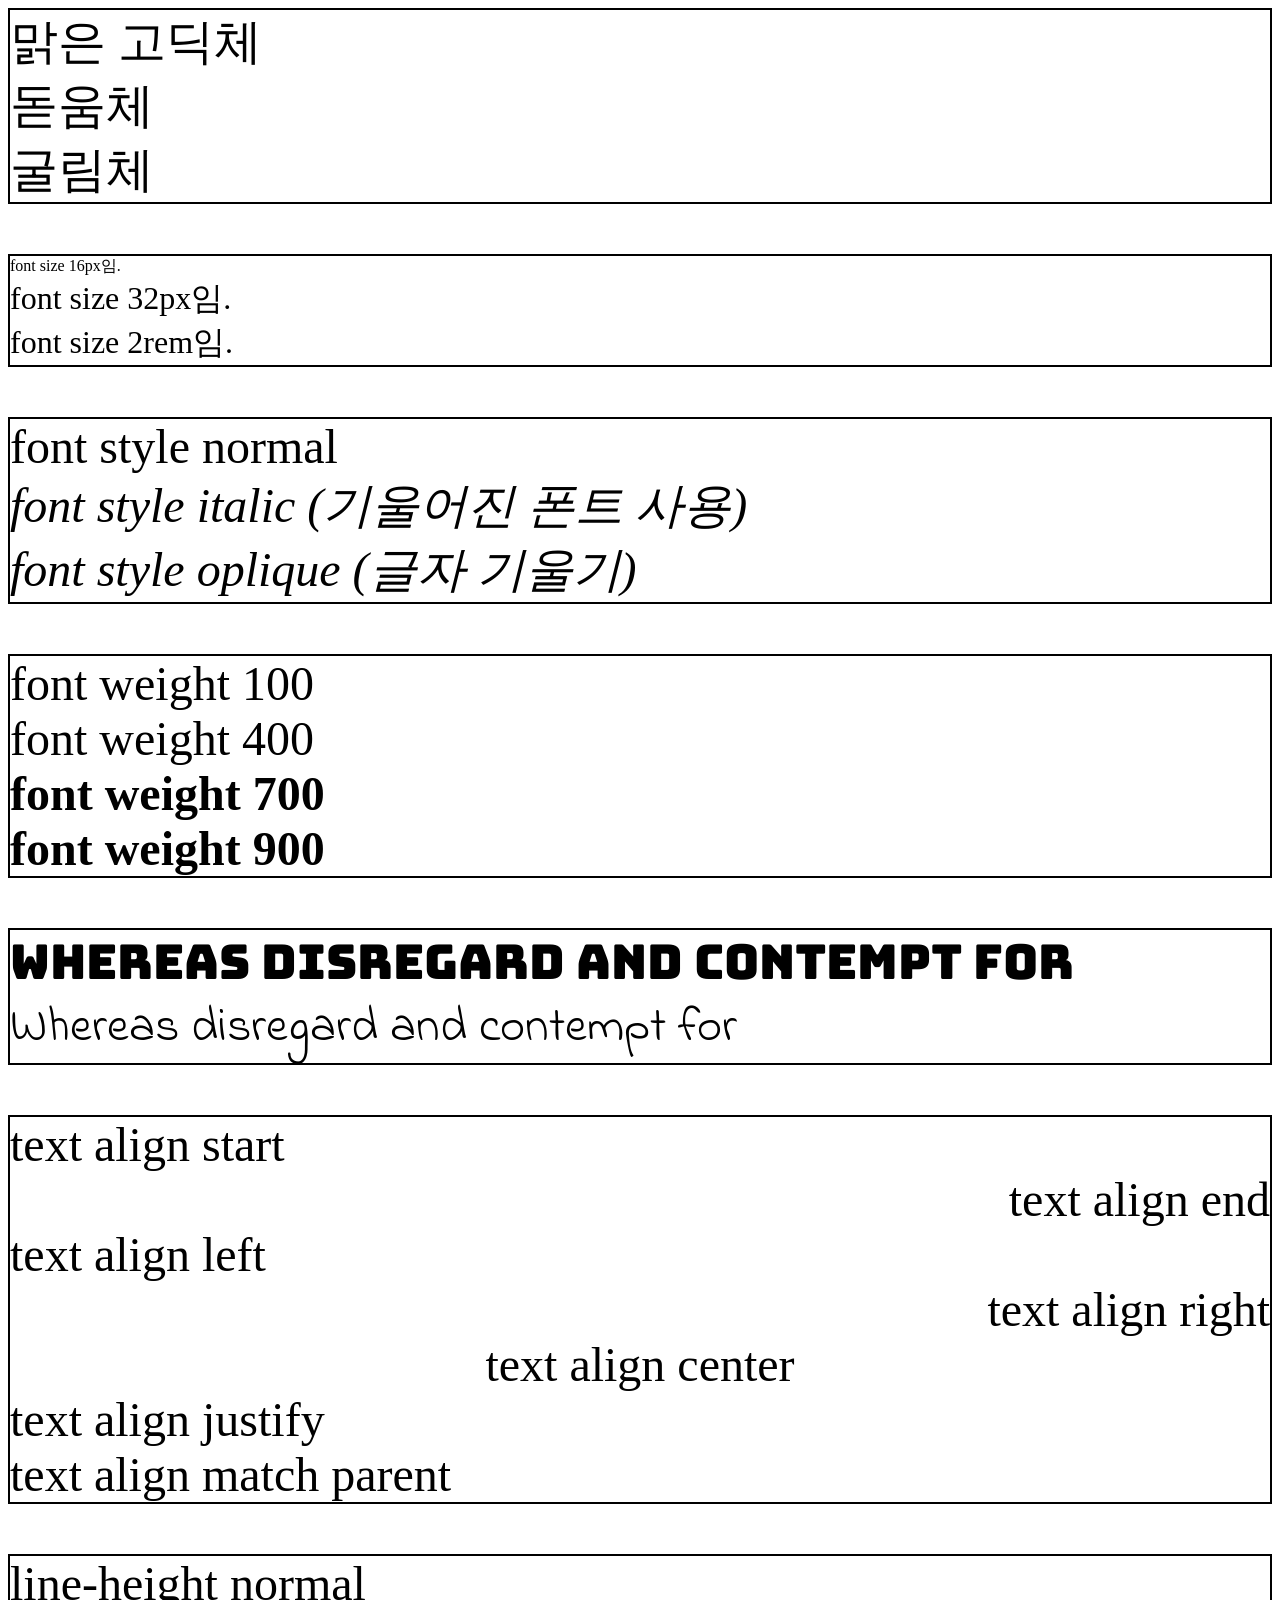
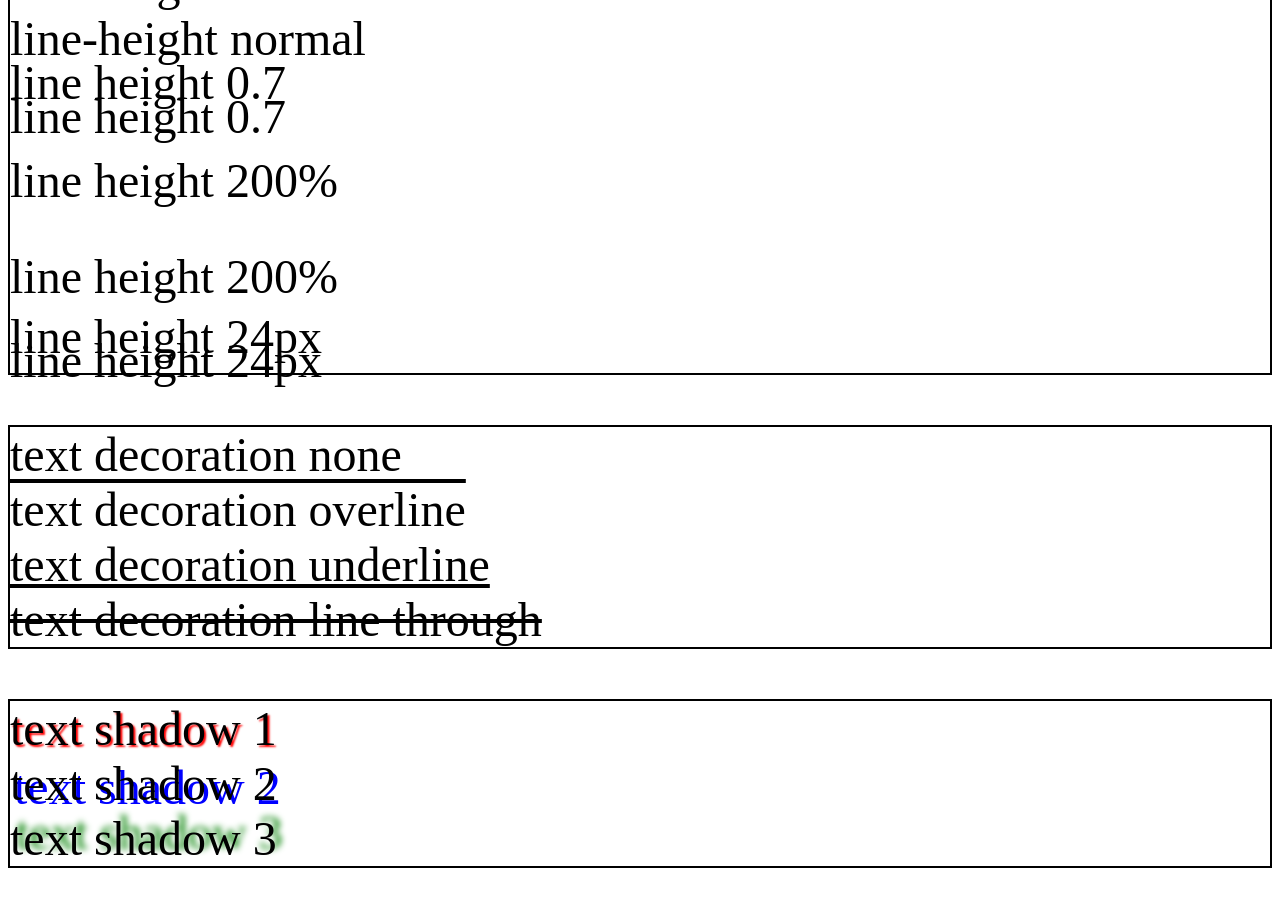
==== css-tutorials/do-it/07/index.html @ d6a1e988 "refactor: 07 폴더 구조 개편 및 텍스트 스타일 예제 추가 - 07.html을 07/index.html로 이동 및 이름을 변경한다 - index.html의 style 코드" ====
<!-- 텍스트를 표현하는 다양한 스타일 -->
<!DOCTYPE html>
<html lang="en">

<head>
    <meta charset="UTF-8">
    <meta name="viewport" content="width=device-width, initial-scale=1.0">
    <title>Document</title>
    <link rel="stylesheet" href="styles.css">
</head>

<body>
    <div>
        <p id="malgeun-godig">맑은 고딕체</p>
        <p id="dod-um">돋움체</p>
        <p id="gullim">굴림체</p>
    </div>

    <div>
        <p id="font-size-16px">font size 16px임.</p>
        <p id="font-size-32px">font size 32px임.</p>
        <p id="font-size-2rem">font size 2rem임.</p>
    </div>

    <div>
        <p id="font-style-normal">font style normal</p>
        <p id="font-style-italic">font style italic (기울어진 폰트 사용)</p>
        <p id="font-style-oblique">font style oplique (글자 기울기)</p>
    </div>

    <div>
        <p id="font-weight-100">font weight 100</p>
        <p id="font-weight-400">font weight 400</p>
        <p id="font-weight-700">font weight 700</p>
        <p id="font-weight-900">font weight 900</p>
    </div>

    <div>
        <p id="bungee-regular">Whereas disregard and contempt for</p>
        <p id="indie-flower-regular">Whereas disregard and contempt for</p>
    </div>

    <div>
        <p id="text-align-start">text align start</p>
        <p id="text-align-end">text align end</p>

        <p id="text-align-left">text align left</p>
        <p id="text-align-right">text align right</p>

        <p id="text-align-center">text align center</p>
        <p id="text-align-justify">text align justify</p>
        <p id="text-align-match-parent">text align match parent</p>
    </div>

    <div>
        <p>line-height normal<br>line-height normal</p>
        <p id="line-height-07">line height 0.7<br>line height 0.7</p>
        <p id="line-height-200-percent">line height 200%<br>line height 200%</p>
        <p id="line-height-24px">line height 24px<br>line height 24px</p>
    </div>

    <div>
        <p id="text-decoration-none">text decoration none</p>
        <p id="text-decoration-overline">text decoration overline</p>
        <p id="text-decoration-underline">text decoration underline</p>
        <p id="text-decoration-line-through">text decoration line through</p>
    </div>

    <div>
        <p id="text-shadow-1">text shadow 1</p>
        <p id="text-shadow-2">text shadow 2</p>
        <p id="text-shadow-3">text shadow 3</p>
    </div>
</body>

</html>
---- css-tutorials/do-it/07/styles.css ----
@import url('https://fonts.googleapis.com/css2?family=Bungee&display=swap');
@import url('https://fonts.googleapis.com/css2?family=Indie+Flower&display=swap');

div {
    box-sizing: border-box;
    margin-bottom: 50px;
    border: 2px black solid;
}

p {
    margin: 0;
    font-size: 48px;
}



#malgeun-godig {
    font-family: "맑은 고딕";
}

#dod-um {
    font-family: 돋움;
}

#gullim {
    font-family: 굴림;
}



#font-size-16px {
    font-size: 16px;
}

#font-size-32px {
    font-size: 32px;
}

#font-size-2rem {
    font-size: 2rem;
}



#font-style-normal {
    font-style: normal;
}

#font-style-italic {
    font-style: italic;
}

#font-style-oblique {
    font-style: oblique;
}



#font-weight-100 {
    font-weight: 100;
}

#font-weight-400 {
    font-weight: 400;
    /* font-weight: normal; */
}

#font-weight-700 {
    font-weight: 700;
    /* font-weight: bold; */
}

#font-weight-900 {
    font-weight: 900;
}


#bungee-regular {
    font-family: "Bungee", sans-serif;
    font-weight: 400;
    font-style: normal;
}


#indie-flower-regular {
    font-family: "Indie Flower", cursive;
    font-weight: 400;
    font-style: normal;
}



#text-align-start {
    text-align: start;
}

#text-align-end {
    text-align: end;
}

#text-align-left {
    text-align: left;
}

#text-align-right {
    text-align: right;
}

#text-align-center {
    text-align: center;
}

#text-align-justify {
    text-align: justify;
}

#text-align-match-parent {
    text-align: match-parent;
}



#line-height-07 {
    line-height: 0.7;
}

#line-height-200-percent {
    line-height: 200%;
}

#line-height-24px {
    line-height: 24px;
}



#text-decoration-none {
    text-decoration: none;
}

#text-decoration-overline {
    text-decoration: overline;
}

#text-decoration-underline {
    text-decoration: underline;
}

#text-decoration-line-through {
    text-decoration: line-through;
}



#text-shadow-1 {
    /* none | 가로, 세로, 흐림, 색상 */
    /* 가로 양수는 오른쪽으로, 음수는 왼쪽으로 */
    /* 세로 양수는 아래쪽으로, 음수는 위쪽으로 (옛날 그 스크래치 좌표배경 y만 반대로 꽂아버린 느낌) */
    text-shadow: 2px 2px 2px red;
}

#text-shadow-2 {
    text-shadow: 4px 4px blue;
}

#text-shadow-3 {
    text-shadow: 6px -6px 6px green;
}
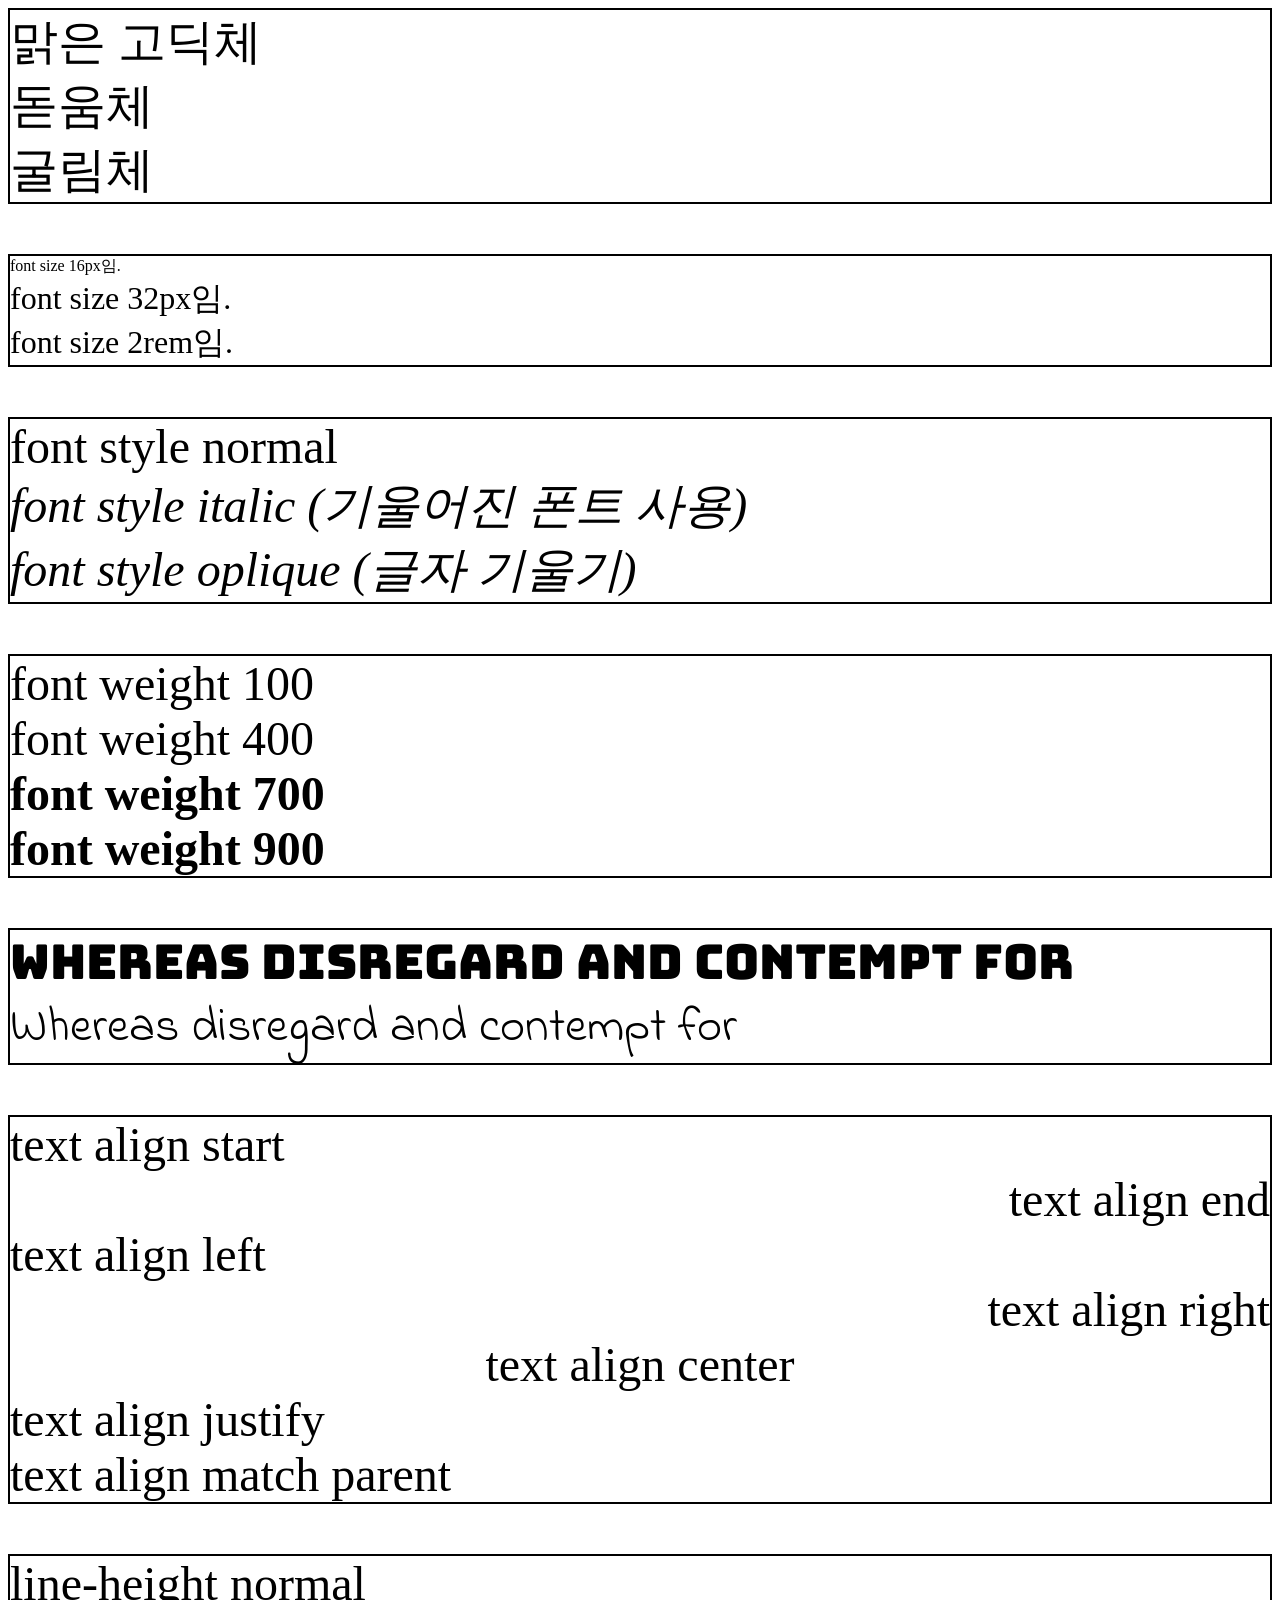
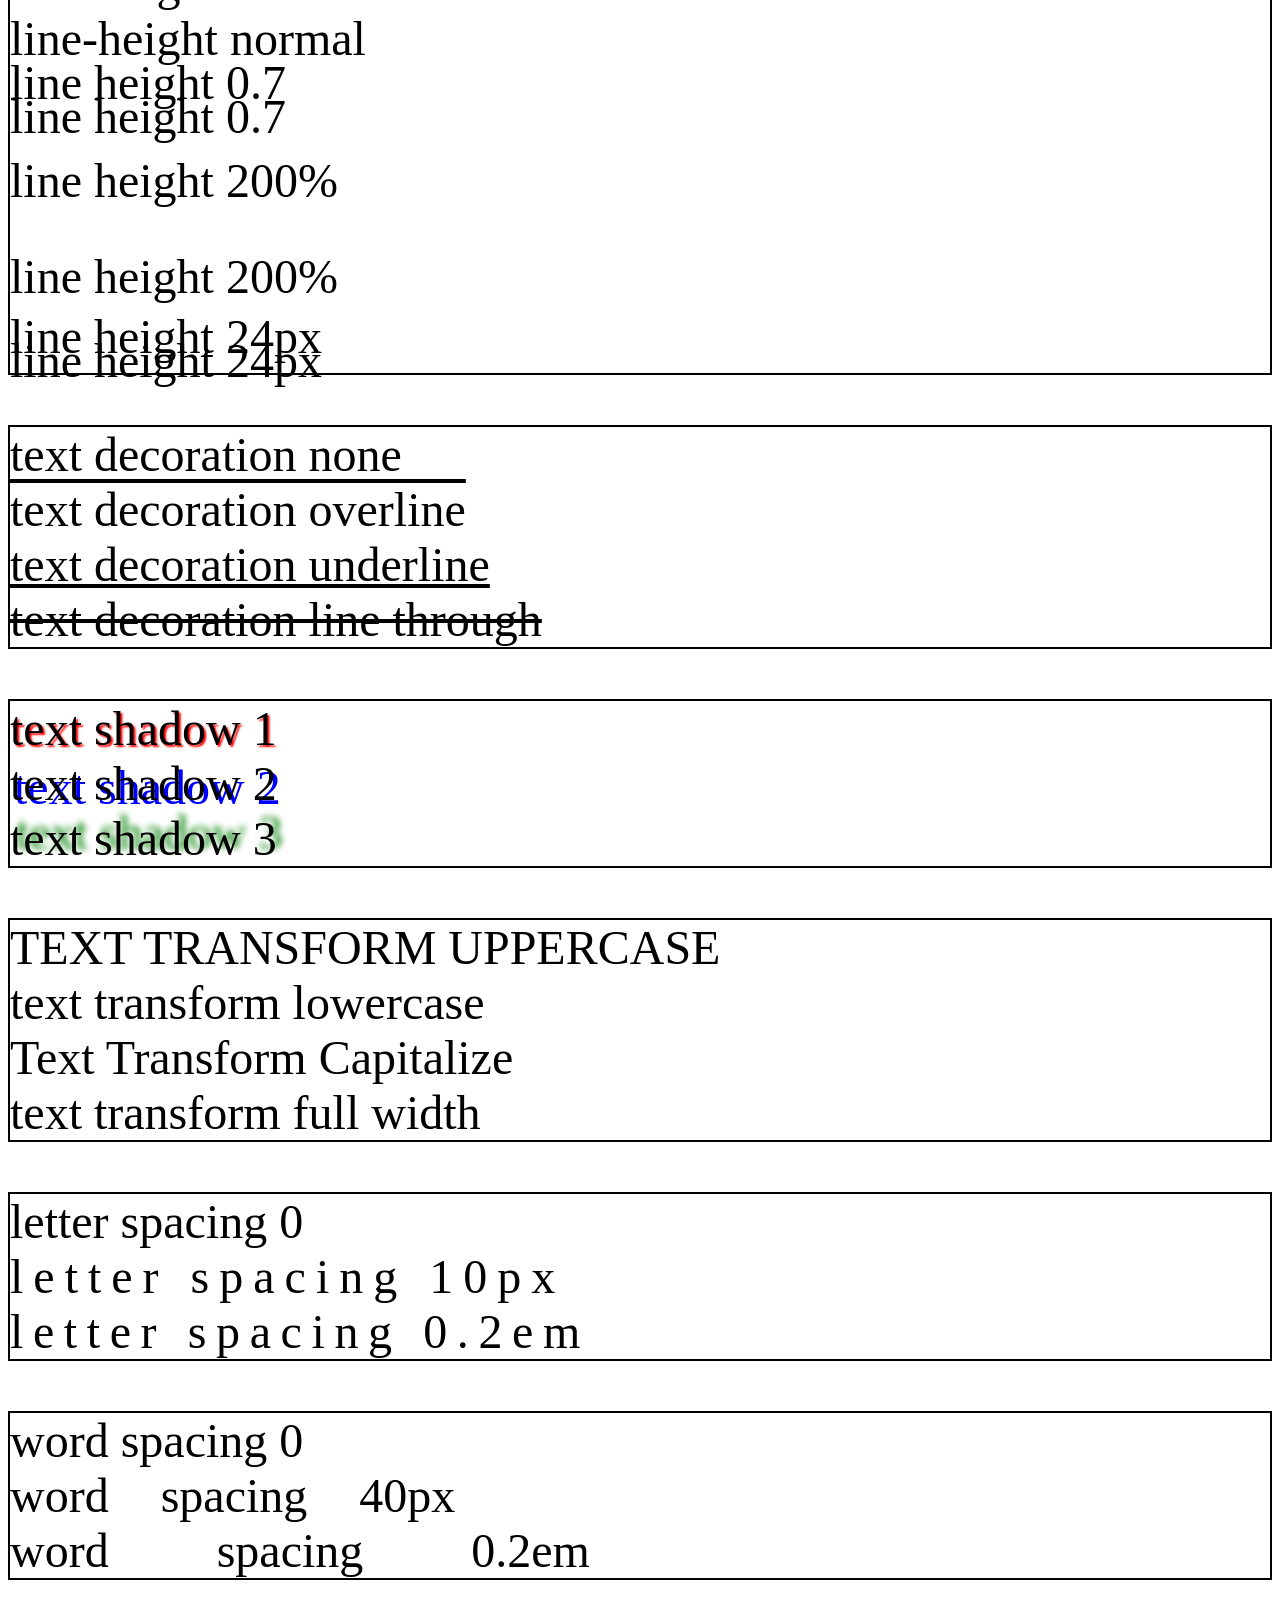
==== commit ff0c4ca7: "feat: text-transform, letter-spacing, word-spacing 속성 실습 코드를 추가한다." ====
--- a/css-tutorials/do-it/07/index.html
+++ b/css-tutorials/do-it/07/index.html
@@ -71,6 +71,26 @@
         <p id="text-shadow-2">text shadow 2</p>
         <p id="text-shadow-3">text shadow 3</p>
     </div>
+
+    <div>
+        <p id="text-transform-uppercase">text transform uppercase</p>
+        <p id="text-transform-lowercase">text transform lowercase</p>
+        <p id="text-transform-capitalize">text transform capitalize</p>
+        <p id="text-transform-full-width">text transform full width</p>
+    </div>
+
+    <div>
+        <p id="letter-spacing-0">letter spacing 0</p>
+        <p id="letter-spacing-10px">letter spacing 10px</p>
+        <p id="letter-spacing-02em">letter spacing 0.2em</p>
+    </div>
+
+    <div>
+        <p id="word-spacing-0">word spacing 0</p>
+        <p id="word-spacing-40px">word spacing 40px</p>
+        <p id="word-spacing-2em">word spacing 0.2em</p>
+    </div>
+
 </body>
 
 </html>
--- a/css-tutorials/do-it/07/styles.css
+++ b/css-tutorials/do-it/07/styles.css
@@ -165,4 +165,50 @@
 
 #text-shadow-3 {
     text-shadow: 6px -6px 6px green;
+}
+
+
+
+#text-transform-uppercase {
+    text-transform: uppercase;
+}
+
+#text-transform-lowercase {
+    text-transform: lowercase;
+}
+
+#text-transform-capitalize {
+    text-transform: capitalize;
+}
+
+#text-transform-full-width {
+    text-transform: full-width;
+}
+
+
+
+#letter-spacing-0 {
+    letter-spacing: 0;
+}
+
+#letter-spacing-10px {
+    letter-spacing: 10px;
+}
+
+#letter-spacing-02em {
+    letter-spacing: 0.2em;
+}
+
+
+
+#word-spacing-0 {
+    word-spacing: 0;
+}
+
+#word-spacing-40px {
+    word-spacing: 40px;
+}
+
+#word-spacing-2em {
+    word-spacing: 2em;
 }
